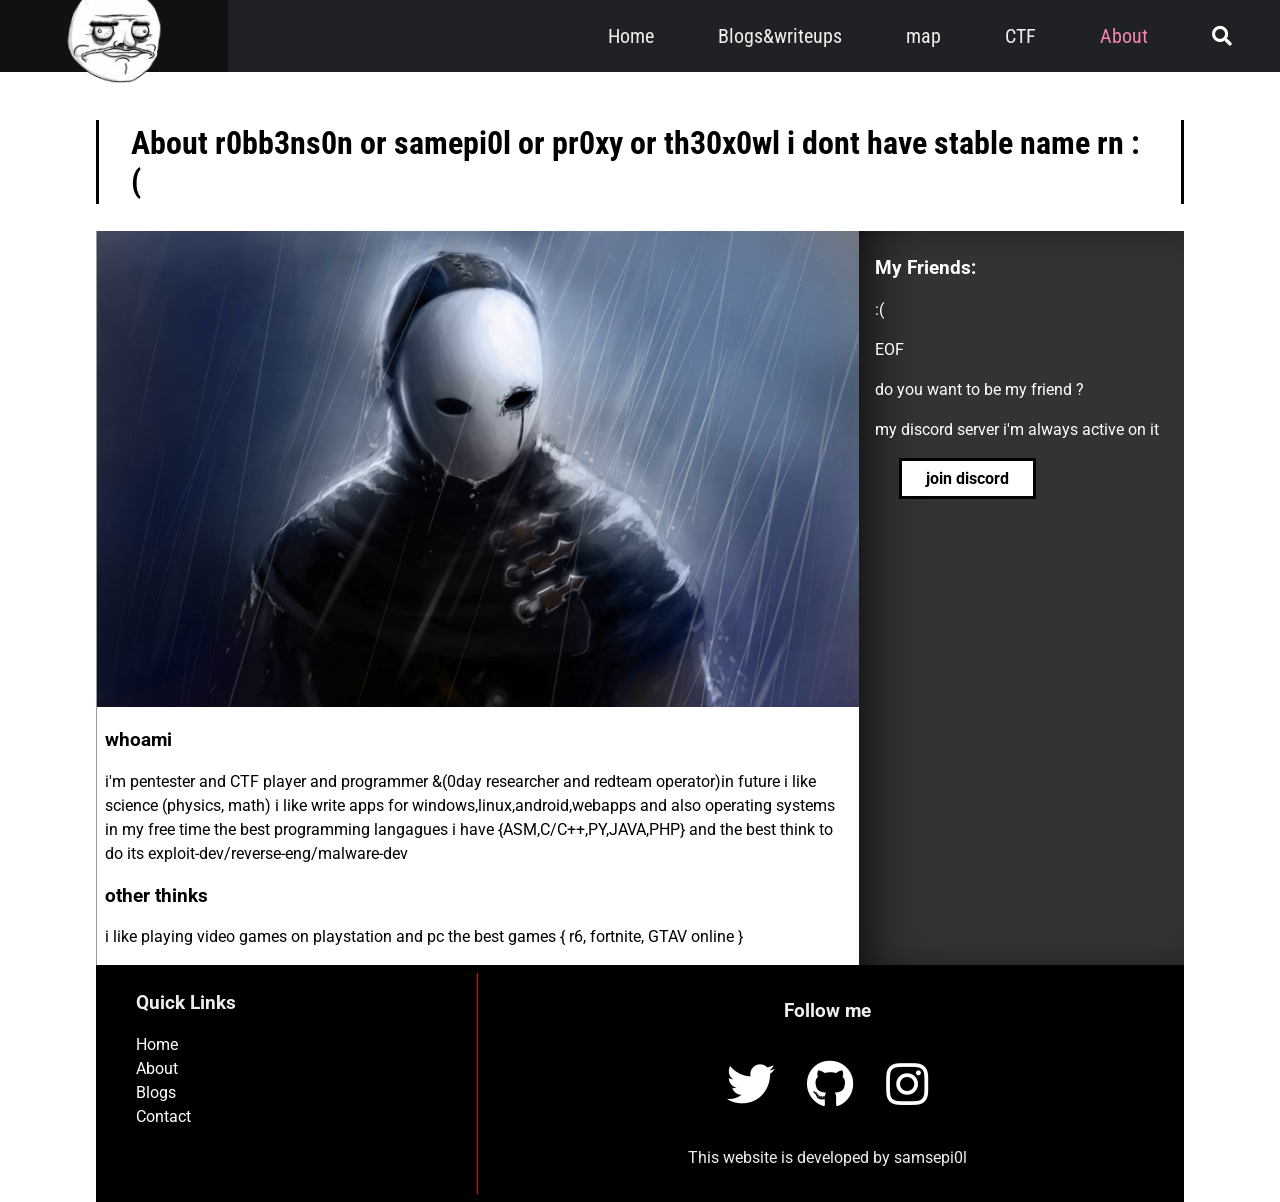
==== about.html @ f5651561 "Update about.html" ====
<!DOCTYPE html>
<html lang="en">

<head>
  <meta charset="UTF-8">
  <meta name="viewport" content="width=device-width, initial-scale=1.0">
  <meta http-equiv="X-UA-Compatible" content="ie=edge">
  <link rel="stylesheet" href="https://use.fontawesome.com/releases/v5.1.0/css/all.css" integrity="sha384-lKuwvrZot6UHsBSfcMvOkWwlCMgc0TaWr+30HWe3a4ltaBwTZhyTEggF5tJv8tbt"
    crossorigin="anonymous">
  <link href="https://fonts.googleapis.com/css?family=Roboto|Roboto+Condensed|Roboto+Slab" rel="stylesheet">
  <link rel="stylesheet" href="style.css">
  <title>r0bb3ns0n</title>
</head>

<body>
  <div id="slideout-menu">
      <ul>
          <li>
              <a href="index.html">Home</a>
          </li>
          <li>
              <a href="blogslist.html">Blogs&wiretups</a>
          </li>
          <li>
            <a href="blogsmap.html">map</a>
        </li>
          <li>
              <a href="blogslist.html">CTFs</a>
          </li>
          <li>
              <a href="about.html">About</a>
          </li>
          <li>
              <input type="text" placeholder="Search Here">
          </li>
      </ul>
  </div>

  <nav>
      <div id="logo-img">
          <a href="#">
              <img src="img/logo.png" alt="XXX">
          </a>
      </div>
      <div id="menu-icon">
          <i class="fas fa-bars"></i>
      </div>
      <ul>
          <li>
              <a href="index.html">Home</a>
          </li>
          <li>
              <a href="blogslist.html">Blogs&writeups</a>
          </li>
          <li>
            <a href="blogsmap.html">map</a>
        </li>
          <li>
              <a href="ctfs.html">CTF</a>
          </li>
          <li>
              <a class="active" href="about.html">About</a>
          </li>
                      <li>
                <div id="search-icon">
                    <i class="fas fa-search"></i>
                </div>
            </li>

      </ul>
  </nav>

  <div id="searchbox">
      <input type="text" placeholder="Search Here">
  </div>

  <main>

    <h2 class="page-heading">About r0bb3ns0n or samepi0l or pr0xy or th30x0wl i dont have stable name rn :(</h2>
    <div id="post-container">
      <section id="blogpost">
        <div class="card">
          <div class="card-image">
            <img src="img/avatarofme.jpg" alt="Card Image">
          </div>
          <div class="card-description">
            <h3>whoami</h3>
            <p>i'm pentester and CTF player and programmer &(0day researcher and redteam operator)in future i like science (physics, math)
            i like write apps for windows,linux,android,webapps and also operating systems in my free time the best programming langagues i have {ASM,C/C++,PY,JAVA,PHP} 
            and the best think to do its exploit-dev/reverse-eng/malware-dev</p>
            <h3>other thinks</h3>
            <p>i like playing video games on playstation and pc the best games { r6, fortnite, GTAV online }</p>
          </div>
        </div>

      </section>

      <aside id="sidebar">
        <h3>My Friends:</h3>
	<p>:(</p>
	<p>EOF</p>
	<p>do you want to be my friend ?</p>
	<p>my discord server i'm always active on it</p>
	<a href="https://discord.gg/b2g5RmAZK7" class="btn-readmore">join discord</a>
      </aside>
    </div>

    <footer>
        <div id="left-footer">
            <h3>Quick Links</h3>
            <p>
                <ul>
                    <li>
                        <a href="index.html">Home</a>
                    </li>
                    <li>
                        <a href="about.html">About</a>
                    </li>
                    <li>
                        <a href="blogslist.html">Blogs</a>
                    </li>
                    <li>
                        <a href="#">Contact</a>
                    </li>
                </ul>
            </p>
        </div>

        <div id="right-footer">
            <h3>Follow me</h3>
            <div id="social-media-footer">
                <ul> 
                    <li>
                
                        <a href="https://twitter.com/pl4gu3d0ct0r0x0">
                            <i class="fab fa-twitter"></i>
                        </a>
                    </li>
                    <li>
                        <a href="https://github.com/Astro-IT/">
                            <i class="fab fa-github"></i>
                        </a>
                    </li>
                    <li>
                    <a href="https://www.instagram.com/__Kenjutsu/">
                        <i class="fab fa-instagram"></i>
                    </a>
                    </li>
                </ul>
            </div>
            <p>This website is developed by samsepi0l</p>
        </div>
    </footer>

  </main>

  <script src="main.js"></script>
</body>

</html>
---- style.css ----
body {
  font-family: "Roboto", sans-serif;
  margin: 0;
}

h1 {
  padding: 8px;
  background: rgba(255, 0, 0, 0.8);
  border-radius: 8px;
  margin: 0;
  font-size: 64px;
  font-family: "Roboto Slab", serif;
}

p {
  line-height: 1.5;
}

main {
  margin: 0 auto;
}

a {
  text-decoration: none;
  color: black;
}

a:hover {
  text-decoration: underline;
}

/* Inputs */

input,
textarea {
  height: 32px;
  padding: 0 16px;
  font-family: "Roboto Condensed", sans-serif;
  font-size: 20px;
  border: none;
  box-shadow: inset 8px 3px 18px -4px rgba(0, 0, 0, 0.4);
}

input:focus,
textarea:focus {
  outline: none;
}

/* Banner */

#banner {
  height: 100vh;
  display: flex;
  align-items: center;
  justify-content: center;
  flex-direction: column;
  background: rgba(0, 0, 0, 0.2) url("img/3.jpg");
  background-size: cover;
  background-attachment: fixed;
  background-position: center;
  background-blend-mode: overlay;
  color: white;
}

#banner h3 {
  background: black;
  border-radius: 8px;
  padding: 0 24px;
  font-size: 24px;
}

/* Search Box */

#searchbox {
  position: fixed;
  right: 0;
  top: 24px;
  width: 500px;
  pointer-events: none;
  z-index: 50;
  transition: 0.4s;
}

#searchbox input {
  height: 48px;
  width: 100%;
}

/* Navigation */

nav {
  height: 72px;
  background: #202125;
  width: 100%;
  margin: 0;
  position: fixed;
  font-family: "Roboto Condensed", sans-serif;
  font-size: 20px;
  display: flex;
  justify-content: space-between;
  padding: 0 16px 0 0;
  box-sizing: border-box;
  z-index: 100;
}

nav a {
  padding: 0 32px;
  color: #eee;
  transition: 0.4s;
}

nav a:hover {
  text-decoration: none;
  color: red;
}

nav ul {
  display: flex;
  list-style: none;
  justify-content: space-around;
  align-items: center;
  height: 100%;
  margin: 0;
}

.active {
  color: #f783ae;
}

#logo-img {
  display: flex;
  height: 100%;
  background: #111;
  padding: 0 32px;
  align-items: center;
  color: white;
  transition: 0.4s;
}

#logo-img img {
  height: 100px;
}

#logo-img:hover {
  background: black;
}

#menu-icon {
  height: 100%;
  font-size: 28px;
  padding: 0 4px;
  color: #eee;
  display: none;
  align-items: center;
}

/* Search Icon */

#search-icon {
  color: white;
  padding: 0 32px;
  cursor: pointer;
  transition: 0.4s;
}

#search-icon:hover {
  color: red;
}

/* Slideout Menu */

#slideout-menu {
  display: none;
  background: #2d3436;
  z-index: 100;
  position: fixed;
  transition: 0.4s;
  margin-top: 72px;
  width: 100%;
  text-align: center;
  opacity:0;
  pointer-events:none;
}

#slideout-menu ul {
  list-style: none;
  padding: 0 32px;
}

#slideout-menu ul li {
  padding: 8px;
}

#slideout-menu a {
  font-family: "Roboto Condensed", sans-serif;
  font-size: 20px;
  color: white;
}

#slideout-menu input {
  width: 85%;
  padding: 8px;
  font-family: "Roboto Condensed", sans-serif;
  font-size: 20px;
  text-align: center;
}

/* Sections */

section {
  display: flex;
  justify-content: space-around;
  flex-wrap: wrap;
}

.section-heading {
  font-size: 32px;
  font-family: "Roboto Condensed", sans-serif;
  border-left: 3px solid black;
  border-right: 3px solid black;
  transition: all 0.4s;
  display: inline-block;
  padding: 4px 32px;
}

.section-heading:hover {
  padding: 4px 48px;
  background: red;
}

/* Section Source */

#section-source p {
  padding: 8px;
  text-align: center;
}

#section-source a {
  margin: 8px;
  text-align: center;
}

/* Card */

.card-image {
  transition: 0.4s;
}

.card-image:hover {
  box-shadow: 0 10px 6px -6px #777;
}

.card .card-description {
  padding: 0 8px;
}

.card-meta-blogpost{
  color:#333;
  font-size:14px;
  padding: 16px;
  font-family:'Roboto Slab', serif;
}

.card-meta-blogpost a{
  color:#333;
}

/* Button Read more */

.btn-readmore {
  padding: 8px 24px;
  border: 3px solid black;
  transition: 0.4s;
  display: inline-block;
  margin-bottom: 24px;
  margin-left: 24px;
  font-weight: bold;
  cursor: pointer;
  background: white;
}

.btn-readmore:hover {
  background: red;
  text-decoration: none;
  padding: 8px 64px 8px 24px;
  color: white;
}

/* Footer */

footer {
  background: black;
  padding: 8px;
  color: #eee;
  display: flex;
}

footer a {
  color: white;
}

footer #left-footer {
  flex: 1;
  border-right: 1px solid red;
  padding-left: 32px;
}

footer #left-footer ul {
  padding: 0;
  list-style: none;
  line-height: 1.5;
}

footer #right-footer {
  flex: 2;
  padding: 8px;
  text-align: center;
}

footer #social-media-footer a .fa-twitter,
footer #social-media-footer a .fa-facebook,
footer #social-media-footer a .fa-youtube,
footer #social-media-footer a .fa-instagram,
footer #social-media-footer a .fa-github {
  color: white;
  transition: 0.4s;
}

footer #social-media-footer ul {
  display: flex;
  list-style: none;
  justify-content: center;
  padding: 0;
}

footer #social-media-footer ul li {
  font-size: 48px;
  padding: 16px;
  transition: 0.4s;
}

footer #social-media-footer ul li:hover a .fa-youtube {
  color: red;
}

footer #social-media-footer ul li:hover a .fa-facebook {
  color: #3b5998;
}

footer #social-media-footer ul li:hover a .fa-github {
  color: #bbb;
}

/* Blog List page */

.page-heading{
  font-size:32px;
  font-family:'Roboto Condensed', sans-serif;
  border-left:3px solid black;
  border-right:3px solid black;
  transition: all 0.4s;
  display:inline-block;
  padding:4px 32px;
  margin-top: 120px;
}

.page-heading:hover{
  padding:4px 48px;
  background:red;
}

.card-meta{
  color:#333;
  font-size: 14px;
  padding-left:8px;
  font-family:'Roboto Slab', serif;
}

.card-meta a{
  color:#333;
}

/* Pagination */

.pagination{
  padding:8px;
  text-align:center;
  font-weight:bold;
}

.pagination a{
  border-top: 3px solid white;
  display: inline-block;
  padding:8px 16px;
  transition:0.4s;
}

.pagination a:hover{
  text-decoration: none;
  border-top:3px solid black;
}

/* Single Blogpost */

#post-container{
  display: flex;
}

#blogpost{
  display: flex;
  flex-direction:column;
  width:70%;
  border-left:1px solid #999;
}

#blogpost .card{
  width:100%;
}

#blogpost .card-image:hover{
  box-shadow: none;
}

/* Sidebar */

#sidebar{
  background:#333;
  flex:1;
  padding: 8px 16px;
  color:white;
  box-shadow: inset 27px 0 51px -18px rgba(0,0,0,0.75);
}

/* Comments section */

#comments-section{
  border-top: 2px solid #eee;
  padding:8px;
}


/* Media Queries */

@media (max-width: 900px) {
  nav ul {
    display: none;
  }

  #menu-icon {
    display: flex;
  }

  #slideout-menu {
    display: block;
  }

  #searchbox {
    display: none;
  }

  #blogpost{
    width:100%;
    border-left:0;
  }

  #sidebar{
    display: none;
  }
}

@media (max-width: 719px) {
  main {
    width: 95%;
  }

  section {
    flex-direction: column;
  }

  .card,
  .card .card-image img {
    width: 100%;
  }

  footer {
    flex-direction: column;
    text-align: center;
  }

  footer #left-footer {
    flex: 1;
    border-right: 0;
    padding-left: 0;
  }

  footer #right-footer {
    background: #eee;
    color: black;
  }

  footer #right-footer a {
    color: black;
  }

  footer #social-media-footer a .fa-facebook,
  footer #social-media-footer a .fa-youtube,
  footer #social-media-footer a .fa-github {
    color: black;
    transition: 0.4s;
  }
}

@media (max-width: 600px) {
  main {
    width: 100%;
  }

  h1 {
    font-size: 48px;
  }

  #banner h3 {
    font-size: 20px;
  }

  .card {
    text-align: center;
  }

  #logo-img {
    padding: 0;
  }
}

@media (min-width: 720px) {
  main {
    width: 95%;
  }
  .card {
    width: 45%;
  }
  .card .card-image img {
    width: 100%;
  }
}

@media (min-width: 1200px) {
  main {
    width: 85%;
  }
}

.website-counter {
  background-color: #000000;
  height: 50px;
  width: 80px;
  color: white;
  border-radius: 30px;
  font-weight: 700;
  font-size: 25px;
  margin-top: 10px;
}
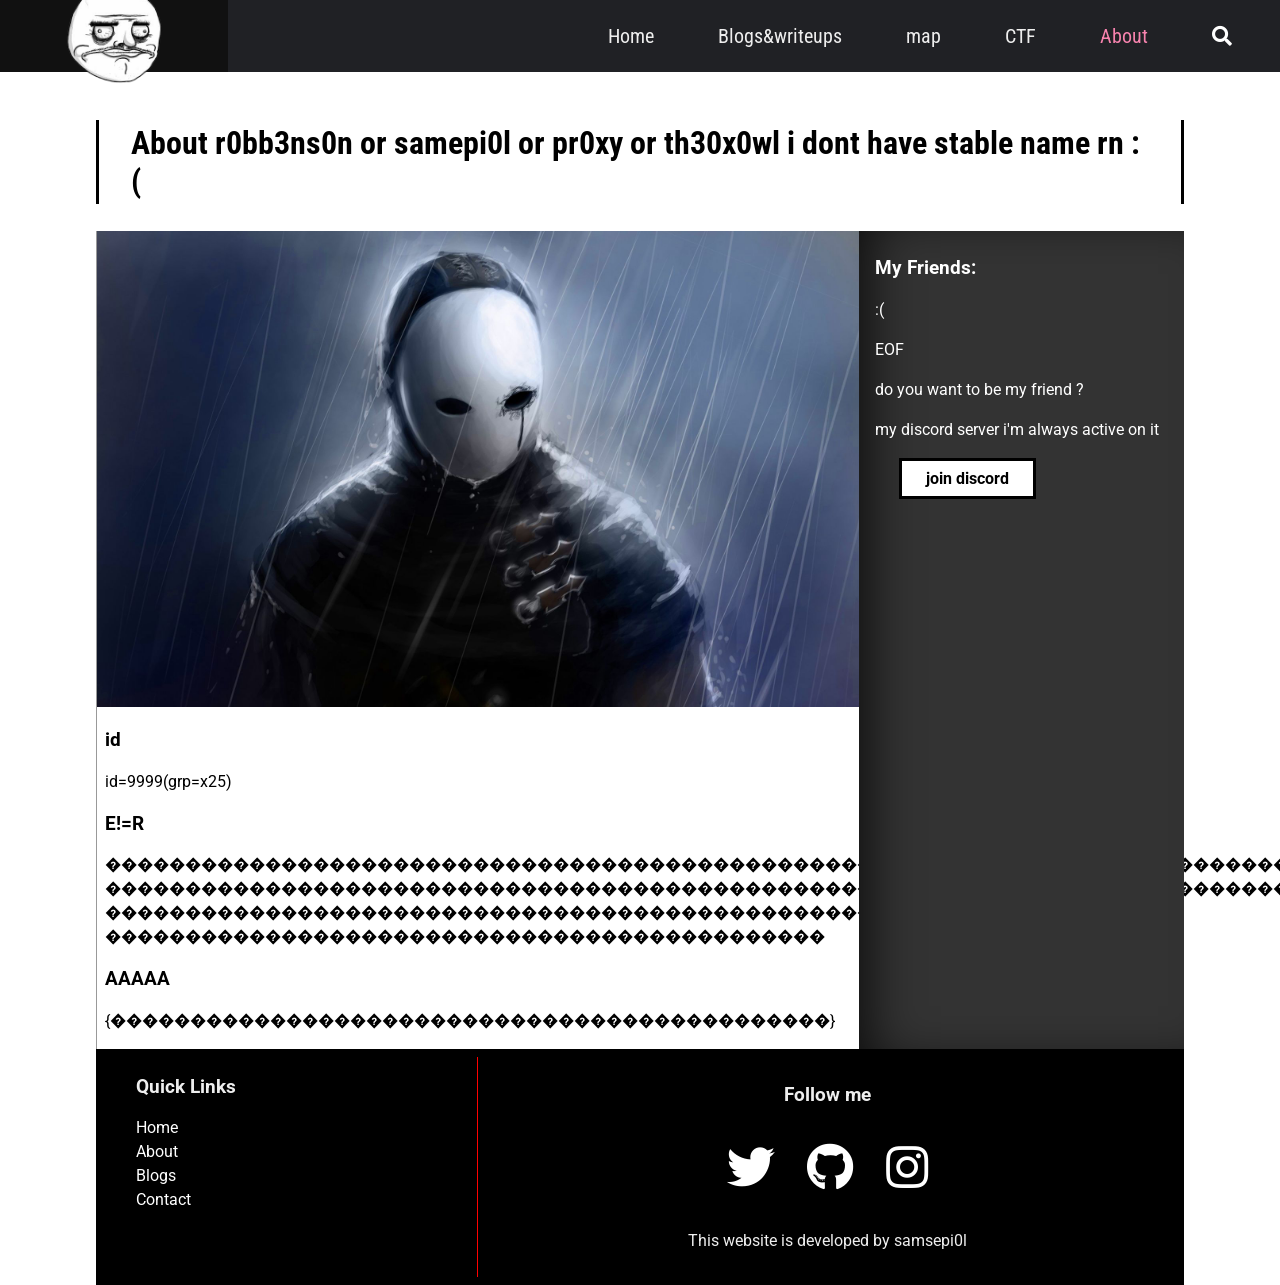
==== commit dbb5dd34: "aaaaaaaaaaaaaa aaaaaaaaaa" ====
--- a/about.html
+++ b/about.html
@@ -84,12 +84,16 @@
             <img src="img/avatarofme.jpg" alt="Card Image">
           </div>
           <div class="card-description">
-            <h3>whoami</h3>
-            <p>i'm pentester and CTF player and programmer &(0day researcher and redteam operator)in future i like science (physics, math)
-            i like write apps for windows,linux,android,webapps and also operating systems in my free time the best programming langagues i have {ASM,C/C++,PY,JAVA,PHP} 
-            and the best think to do its exploit-dev/reverse-eng/malware-dev</p>
-            <h3>other thinks</h3>
-            <p>i like playing video games on playstation and pc the best games { r6, fortnite, GTAV online }</p>
+            <h3>id</h3>
+		  <p>id=9999(grp=x25)</p>
+	    <h3>E!=R</h3>
+            <p>
+������������������������������������������������������������������������������������
+���������������������������������������������������������������������������������
+�����������������������������������������������������
+���������������������������������������������</p>
+            <h3>AAAAA</h3>
+            <p>{���������������������������������������������}</p>
           </div>
         </div>
 
@@ -137,12 +141,12 @@
                         </a>
                     </li>
                     <li>
-                        <a href="https://github.com/Astro-IT/">
+                        <a href="https://github.com/pl4smaN/">
                             <i class="fab fa-github"></i>
                         </a>
                     </li>
                     <li>
-                    <a href="https://www.instagram.com/__Kenjutsu/">
+                    <a href="https://www.instagram.com/__kenjustsu">
                         <i class="fab fa-instagram"></i>
                     </a>
                     </li>
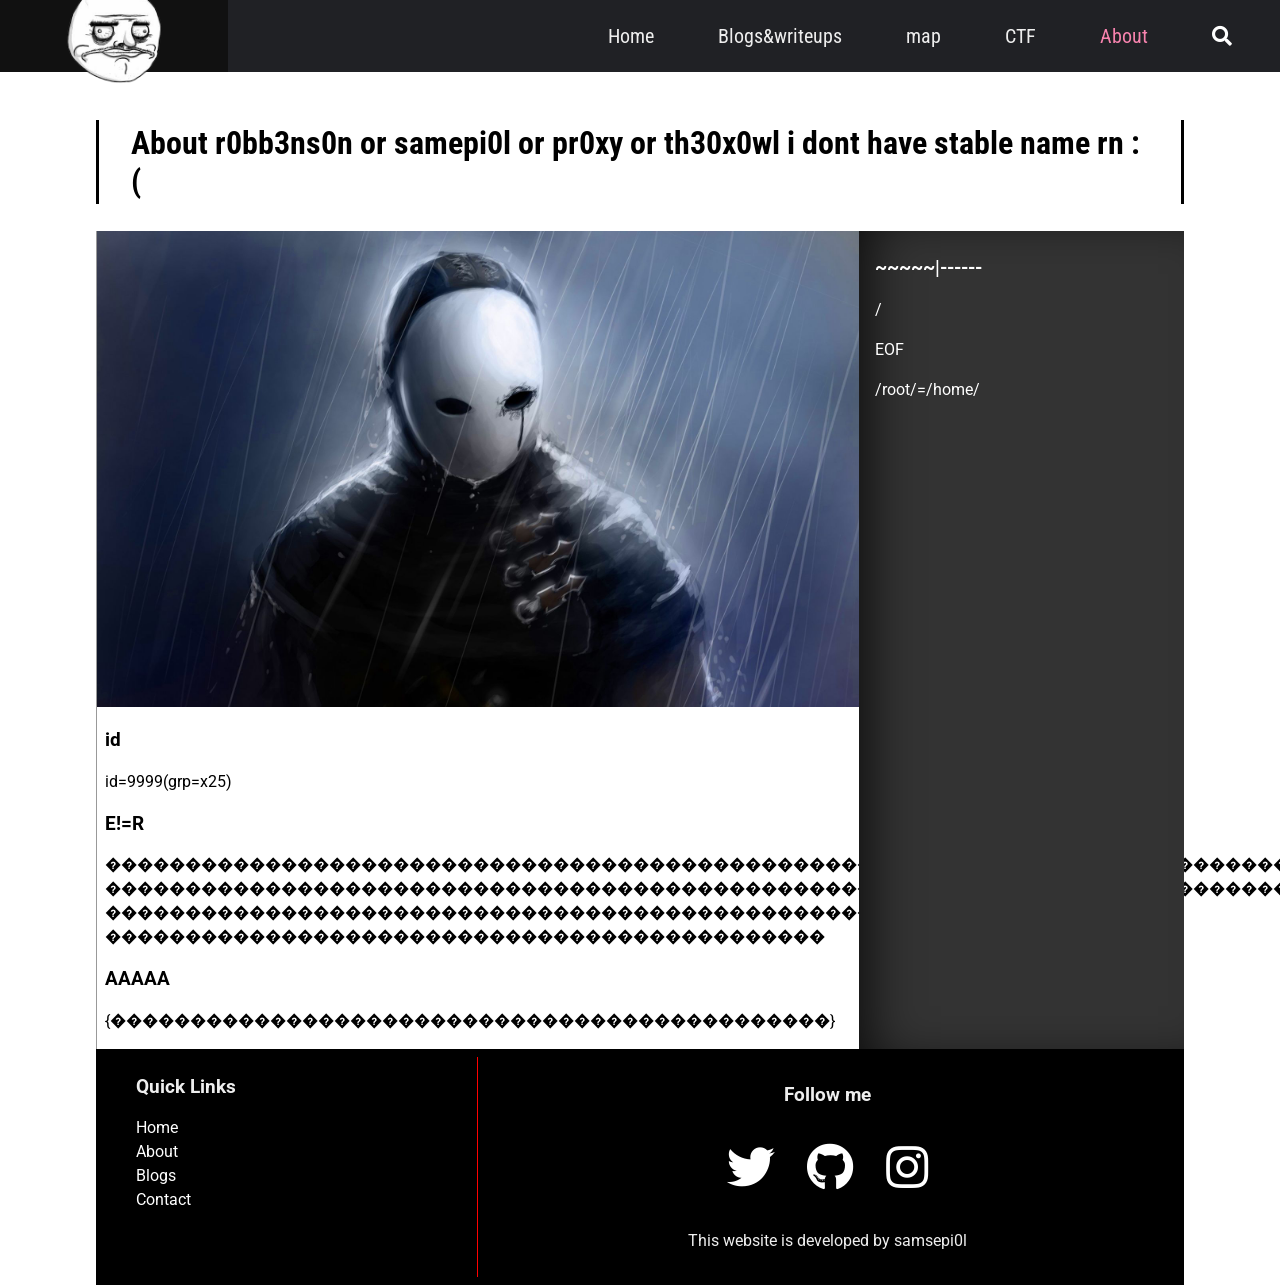
==== commit 96369e30: "aaaaaaaaaaa" ====
--- a/about.html
+++ b/about.html
@@ -100,13 +100,12 @@
       </section>
 
       <aside id="sidebar">
-        <h3>My Friends:</h3>
-	<p>:(</p>
+        <h3>~~~~~|------</h3>
+	<p>/</p>
 	<p>EOF</p>
-	<p>do you want to be my friend ?</p>
-	<p>my discord server i'm always active on it</p>
-	<a href="https://discord.gg/b2g5RmAZK7" class="btn-readmore">join discord</a>
-      </aside>
+	<p>/root/=/home/</p>
+	<p></></p>
+	</aside>
     </div>
 
     <footer>
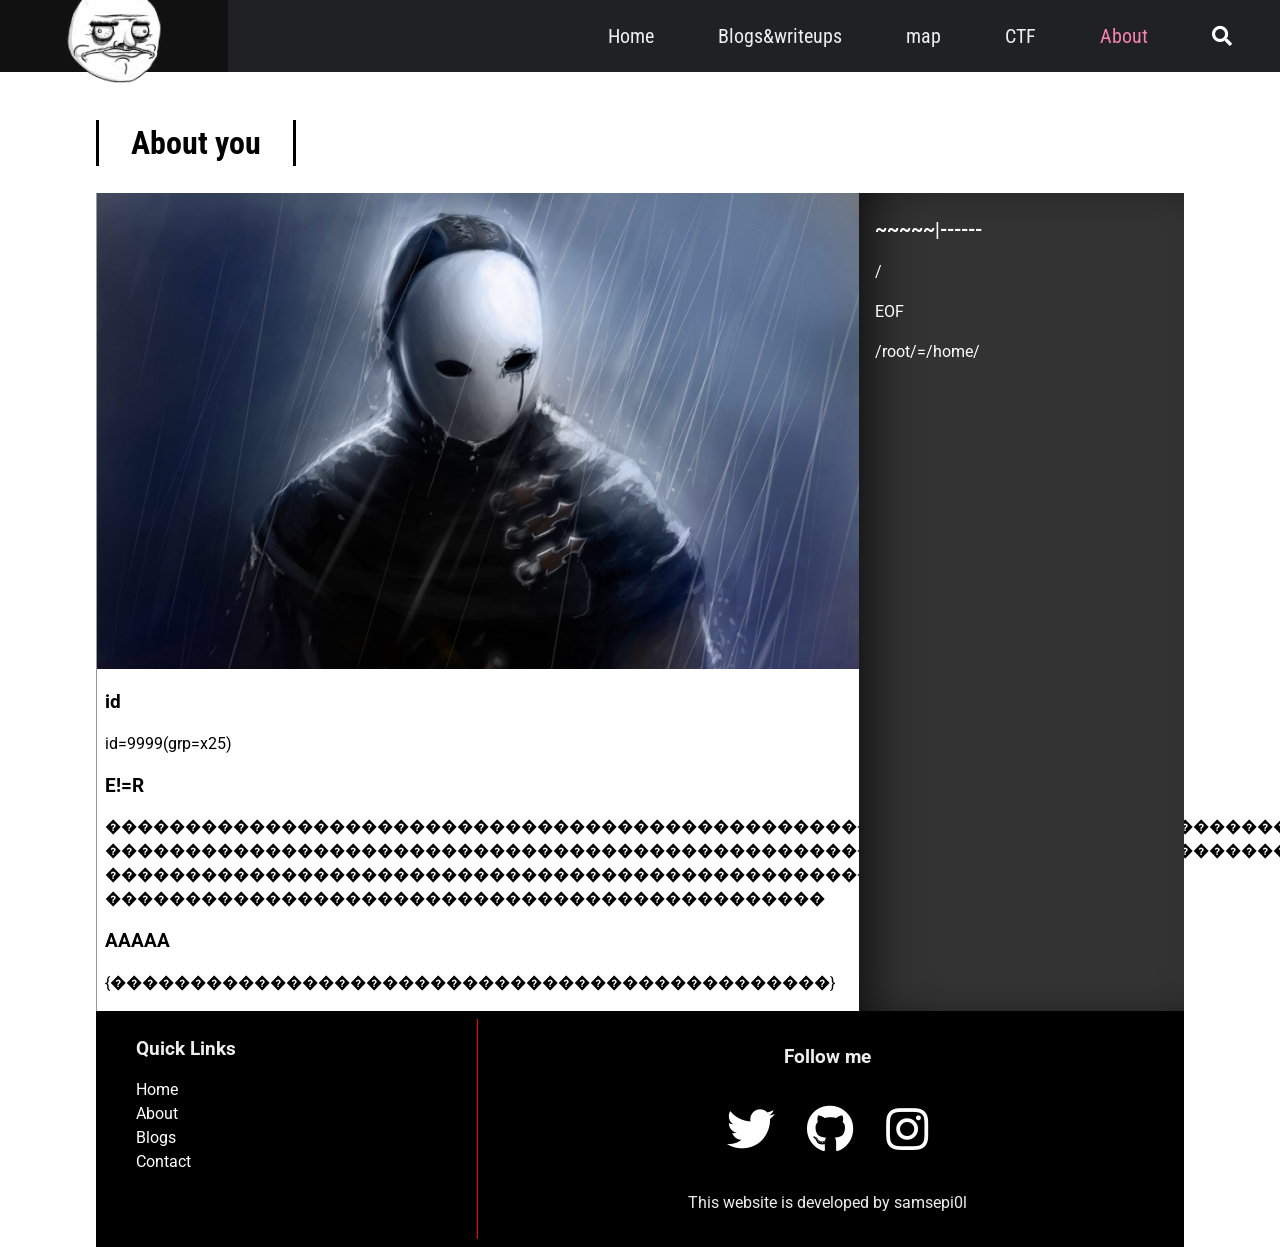
==== commit 02642131: ""1" == 0" ====
--- a/about.html
+++ b/about.html
@@ -76,7 +76,7 @@
 
   <main>
 
-    <h2 class="page-heading">About r0bb3ns0n or samepi0l or pr0xy or th30x0wl i dont have stable name rn :(</h2>
+    <h2 class="page-heading">About you</h2>
     <div id="post-container">
       <section id="blogpost">
         <div class="card">
